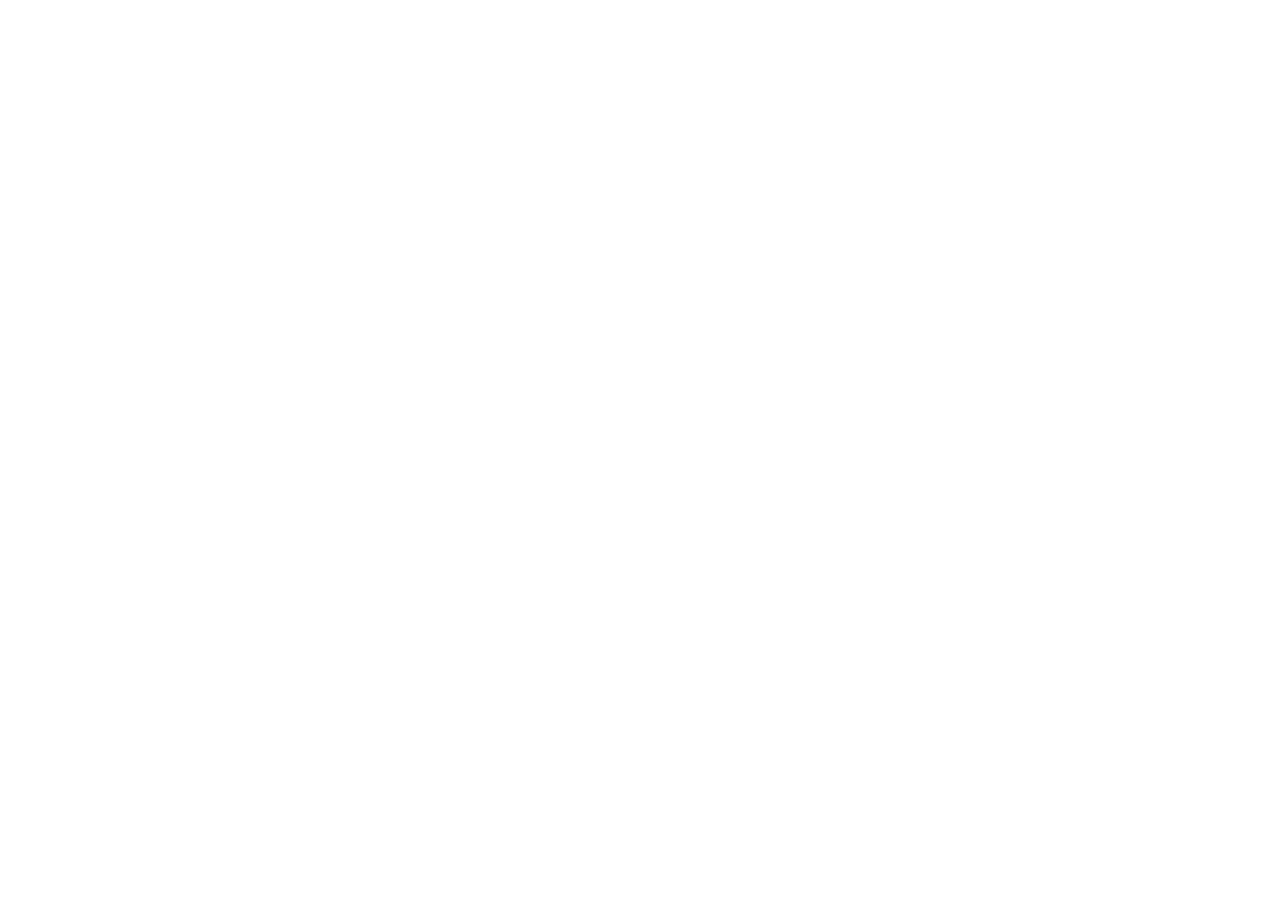
==== columnDrop/index.html @ dafe2099 "init column drop" ====
<!DOCTYPE html>
<html lang="en">
  <head>
    <meta charset="UTF-8" />
    <meta name="viewport" content="width=device-width, initial-scale=1.0" />
    <title>Column Drop</title>
    <link rel="stylesheet" href="./style.css" />
  </head>
  <body></body>
</html>
---- columnDrop/style.css ----
* {
  box-sizing: border-box;
  margin: 0;
  padding: 0;
}

html {
  font-size: 62.5%;
}

.container {
  display: flex;
  flex-wrap: wrap;
}

.c1,
.c2,
.c3,
.c4,
.c5 {
  width: 100%;
  min-width: 150px;
  height: 150px;
}

.c1 {
  background-color: #003476;
}

.c2 {
  background-color: #0063d2;
}

.c3 {
  background-color: #b4d2f7;
}

.c4 {
  background-color: #d5dfef;
}

.c5 {
  background-color: #dfe1e5;
}
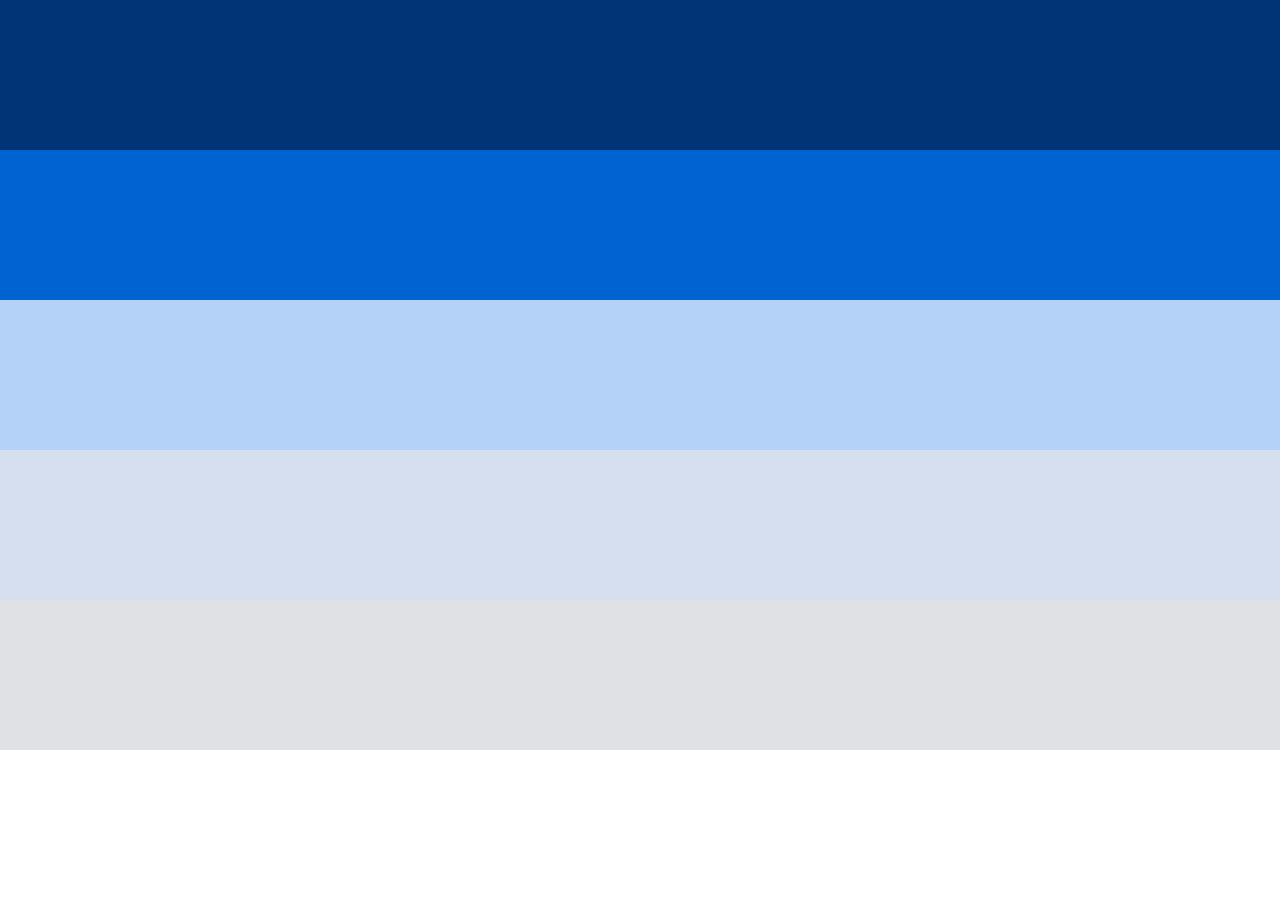
==== commit 85469f89: "skeleton html" ====
--- a/columnDrop/index.html
+++ b/columnDrop/index.html
@@ -6,5 +6,13 @@
     <title>Column Drop</title>
     <link rel="stylesheet" href="./style.css" />
   </head>
-  <body></body>
+  <body>
+    <main class="container">
+      <div class="c1"></div>
+      <div class="c2"></div>
+      <div class="c3"></div>
+      <div class="c4"></div>
+      <div class="c5"></div>
+    </main>
+  </body>
 </html>
